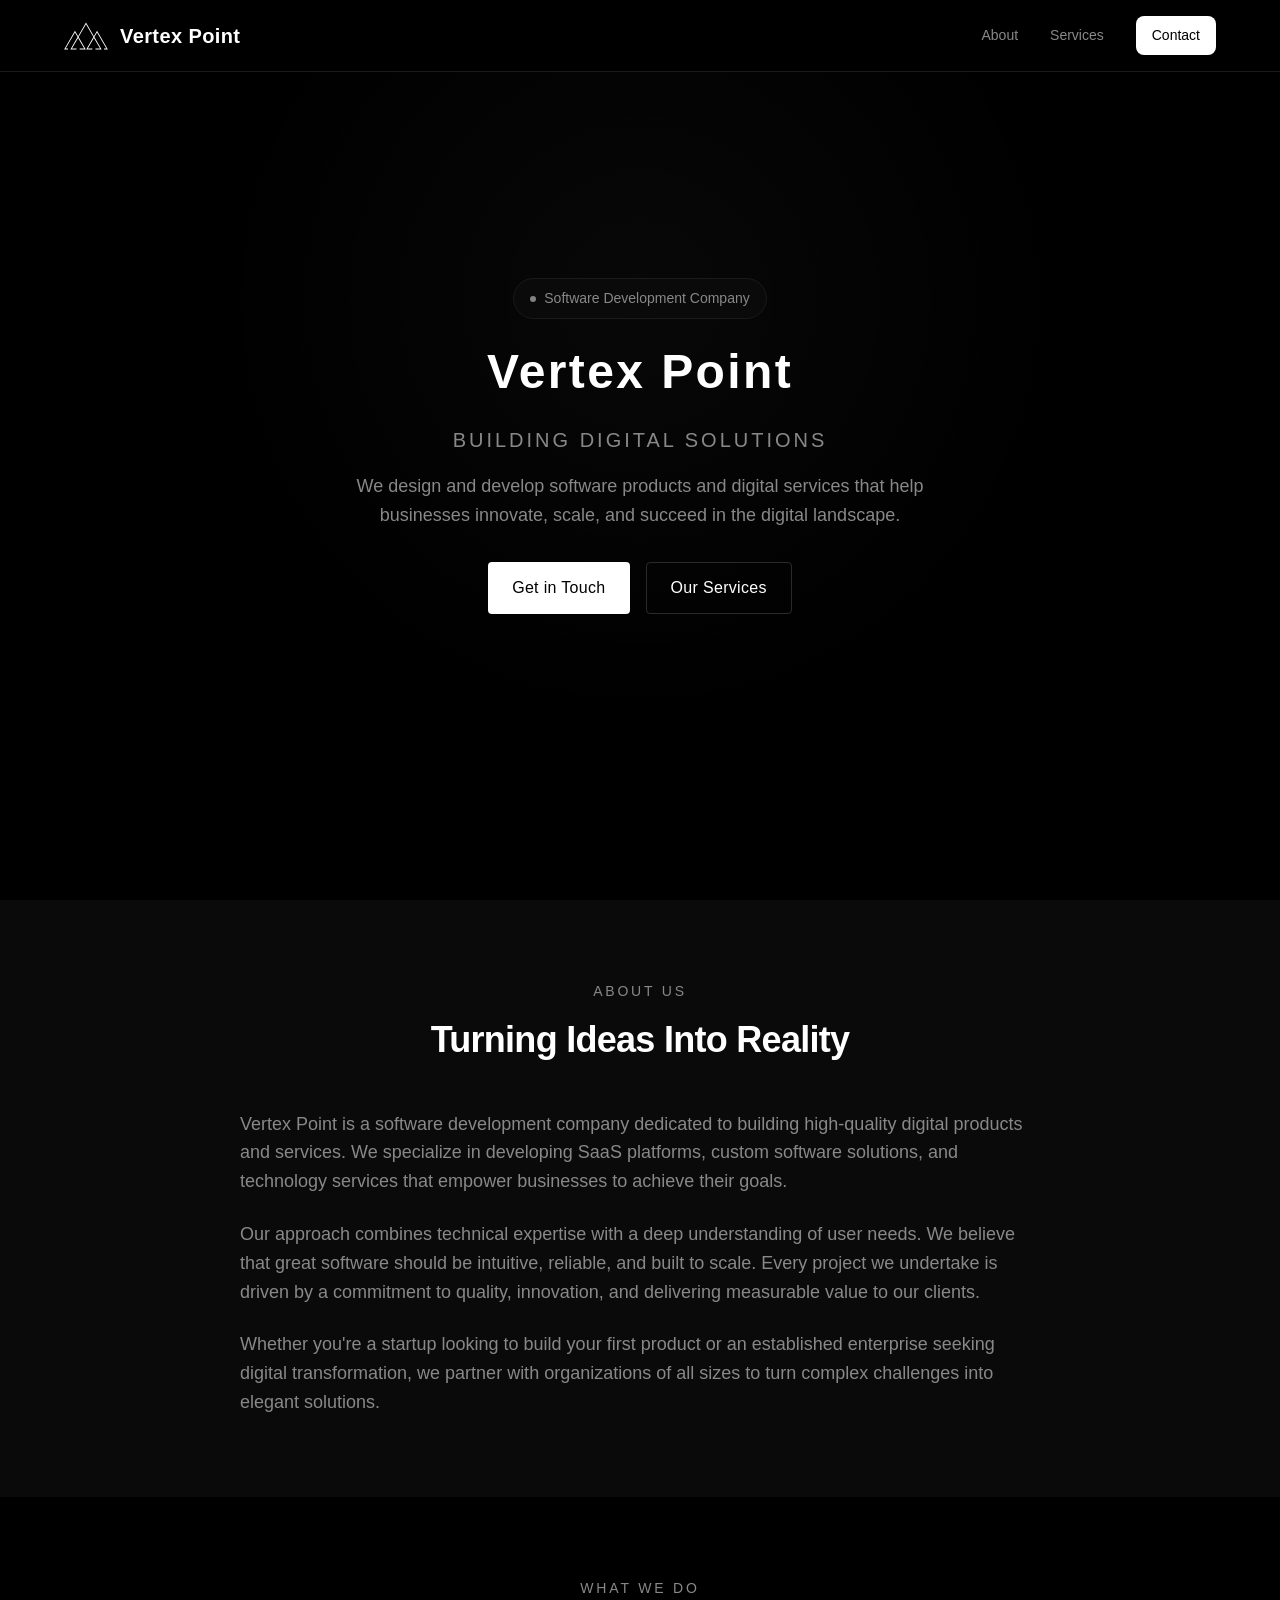
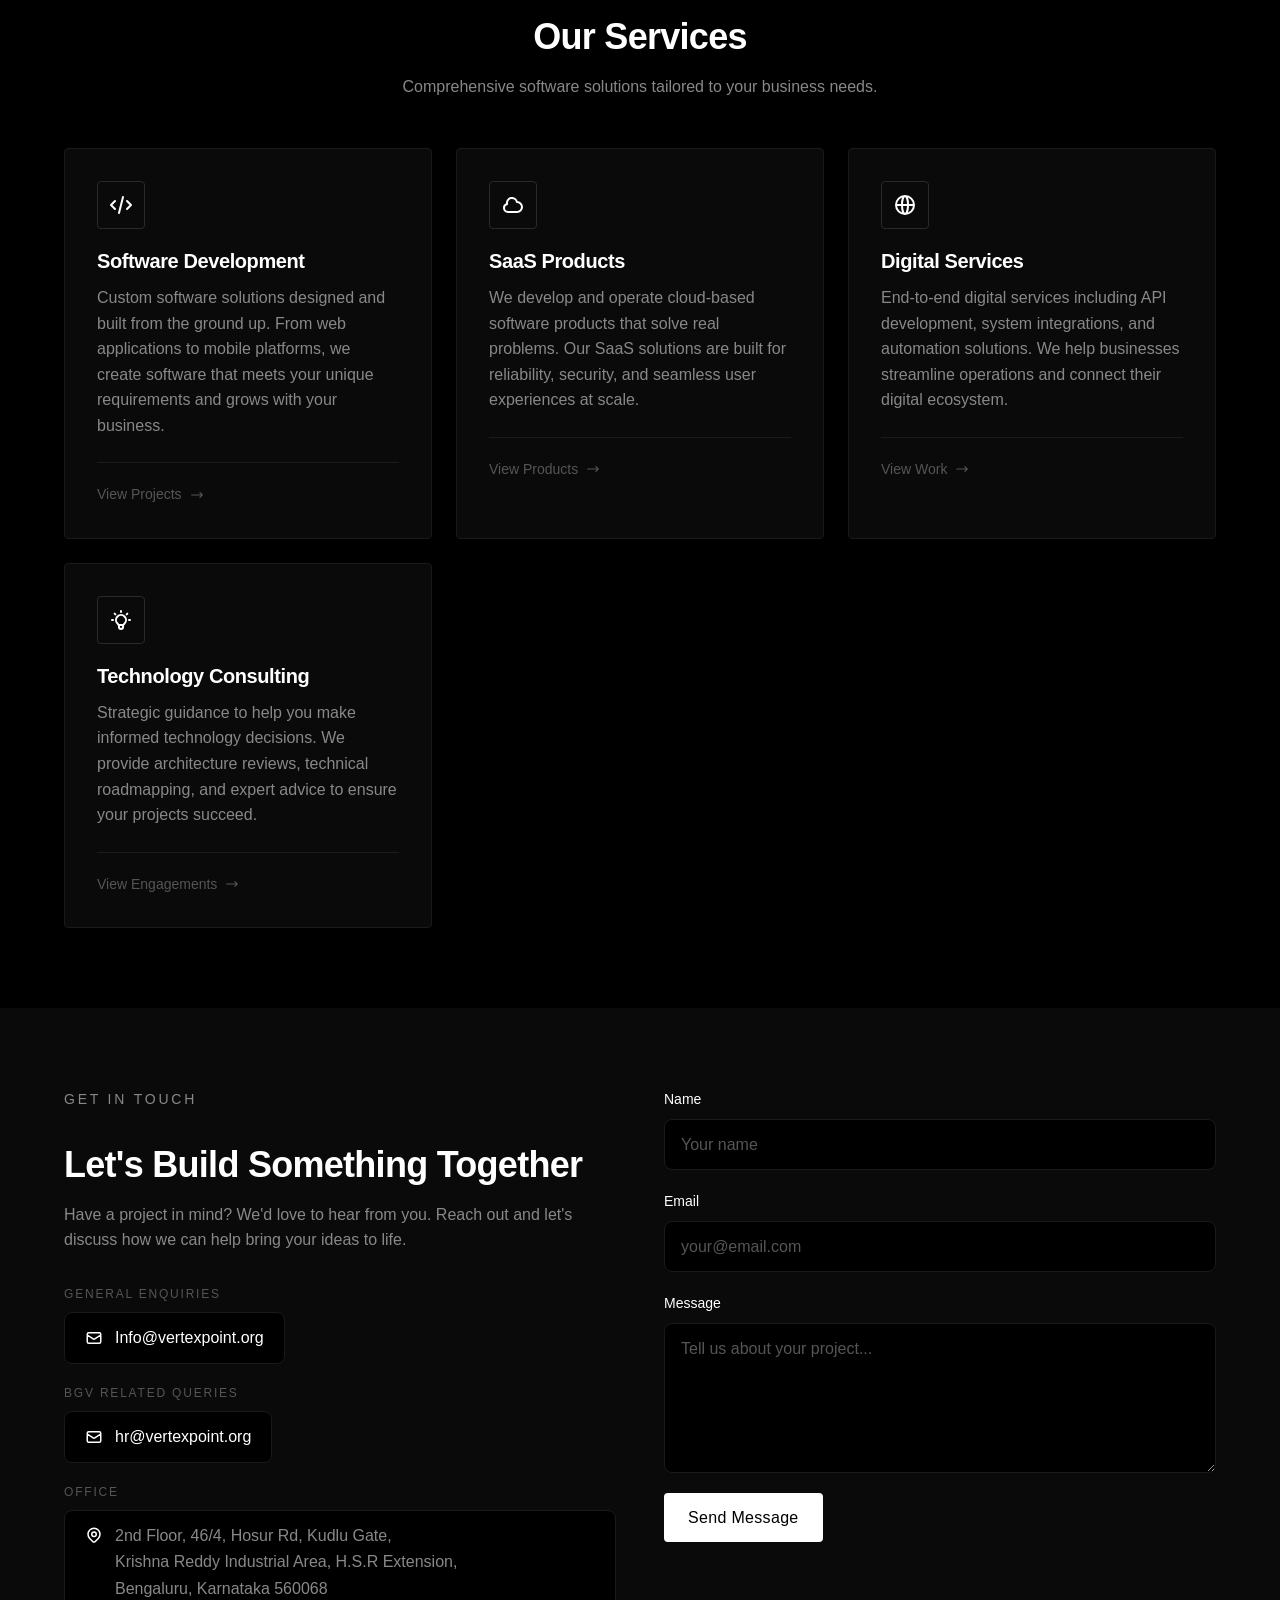
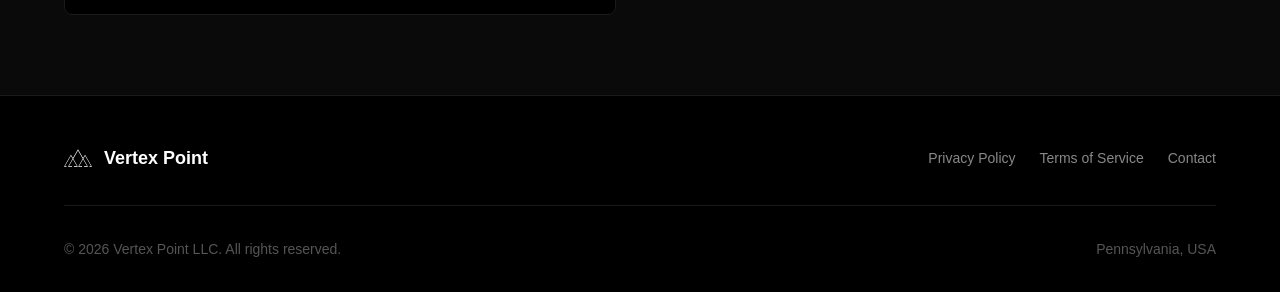
==== index.html @ d571f4e6 "first commit" ====
<html xmlns="http://www.w3.org/1999/xhtml" lang="en">

<head>
	<meta http-equiv="Content-Type" content="text/html; charset=utf-8" />
	<meta name="description" content="HTTrack is an easy-to-use website mirror utility. It allows you to download a World Wide website from the Internet to a local directory,building recursively all structures, getting html, images, and other files from the server to your computer. Links are rebuiltrelatively so that you can freely browse to the local site (works with any browser). You can mirror several sites together so that you can jump from one toanother. You can, also, update an existing mirror site, or resume an interrupted download. The robot is fully configurable, with an integrated help" />
	<meta name="keywords" content="httrack, HTTRACK, HTTrack, winhttrack, WINHTTRACK, WinHTTrack, offline browser, web mirror utility, aspirateur web, surf offline, web capture, www mirror utility, browse offline, local  site builder, website mirroring, aspirateur www, internet grabber, capture de site web, internet tool, hors connexion, unix, dos, windows 95, windows 98, solaris, ibm580, AIX 4.0, HTS, HTGet, web aspirator, web aspirateur, libre, GPL, GNU, free software" />
	<title>Local index - HTTrack Website Copier</title>
  <!-- Mirror and index made by HTTrack Website Copier/3.49-2 [XR&CO'2014] -->
	<style type="text/css">
	<!--

body {
	margin: 0;  padding: 0;  margin-bottom: 15px;  margin-top: 8px;
	background: #77b;
}
body, td {
	font: 14px "Trebuchet MS", Verdana, Arial, Helvetica, sans-serif;
	}

#subTitle {
	background: #000;  color: #fff;  padding: 4px;  font-weight: bold; 
	}

#siteNavigation a, #siteNavigation .current {
	font-weight: bold;  color: #448;
	}
#siteNavigation a:link    { text-decoration: none; }
#siteNavigation a:visited { text-decoration: none; }

#siteNavigation .current { background-color: #ccd; }

#siteNavigation a:hover   { text-decoration: none;  background-color: #fff;  color: #000; }
#siteNavigation a:active  { text-decoration: none;  background-color: #ccc; }


a:link    { text-decoration: underline;  color: #00f; }
a:visited { text-decoration: underline;  color: #000; }
a:hover   { text-decoration: underline;  color: #c00; }
a:active  { text-decoration: underline; }

#pageContent {
	clear: both;
	border-bottom: 6px solid #000;
	padding: 10px;  padding-top: 20px;
	line-height: 1.65em;
	background-image: url(backblue.gif);
	background-repeat: no-repeat;
	background-position: top right;
	}

#pageContent, #siteNavigation {
	background-color: #ccd;
	}


.imgLeft  { float: left;   margin-right: 10px;  margin-bottom: 10px; }
.imgRight { float: right;  margin-left: 10px;   margin-bottom: 10px; }

hr { height: 1px;  color: #000;  background-color: #000;  margin-bottom: 15px; }

h1 { margin: 0;  font-weight: bold;  font-size: 2em; }
h2 { margin: 0;  font-weight: bold;  font-size: 1.6em; }
h3 { margin: 0;  font-weight: bold;  font-size: 1.3em; }
h4 { margin: 0;  font-weight: bold;  font-size: 1.18em; }

.blak { background-color: #000; }
.hide { display: none; }
.tableWidth { min-width: 400px; }

.tblRegular       { border-collapse: collapse; }
.tblRegular td    { padding: 6px;  background-image: url(fade.gif);  border: 2px solid #99c; }
.tblHeaderColor, .tblHeaderColor td { background: #99c; }
.tblNoBorder td   { border: 0; }


// -->
</style>

</head>

<table width="76%" border="0" align="center" cellspacing="0" cellpadding="3" class="tableWidth">
	<tr>
	<td id="subTitle">HTTrack Website Copier - Open Source offline browser</td>
	</tr>
</table>
<table width="76%" border="0" align="center" cellspacing="0" cellpadding="0" class="tableWidth">
<tr class="blak">
<td>
	<table width="100%" border="0" align="center" cellspacing="1" cellpadding="0">
	<tr>
	<td colspan="6"> 
		<table width="100%" border="0" align="center" cellspacing="0" cellpadding="10">
		<tr> 
		<td id="pageContent"> 
<!-- ==================== End prologue ==================== -->

	<meta name="generator" content="HTTrack Website Copier/3.x">
	<TITLE>Local index - HTTrack</TITLE>
</HEAD>
<BODY>
<H1 ALIGN=Center>Index of locally available sites:</H1>
	<TABLE BORDER="0" WIDTH="100%" CELLSPACING="1" CELLPADDING="0">
		<TR>
			<TD BACKGROUND="fade.gif">
				&middot;
					<A HREF="vpoint.dev/index.html">
						Vertex Point | Software Development & Digital Services
					</A>		
			</TD>
		</TR>
	</TABLE>
	<BR>
	<BR>
	<BR>
  	<H6 ALIGN="RIGHT">
	<I>Mirror and index made by HTTrack Website Copier [XR&amp;CO'2008]</I>
	</H6>
	<!-- Mirror and index made by HTTrack Website Copier/3.49-2 [XR&CO'2014] -->
	<!-- Thanks for using HTTrack Website Copier! -->
	<meta HTTP-EQUIV="Refresh" CONTENT="0; URL=vpoint.dev/index.html">


<!-- ==================== Start epilogue ==================== -->
		</td>
		</tr>
		</table>
	</td>
	</tr>
	</table>
</td>
</tr>
</table>

<table width="76%" border="0" align="center" valign="bottom" cellspacing="0" cellpadding="0">
	<tr>
	<td id="footer"><small>&copy; 2008 Xavier Roche & other contributors - Web Design: Leto Kauler.</small></td>
	</tr>
</table>

</body>

</html>
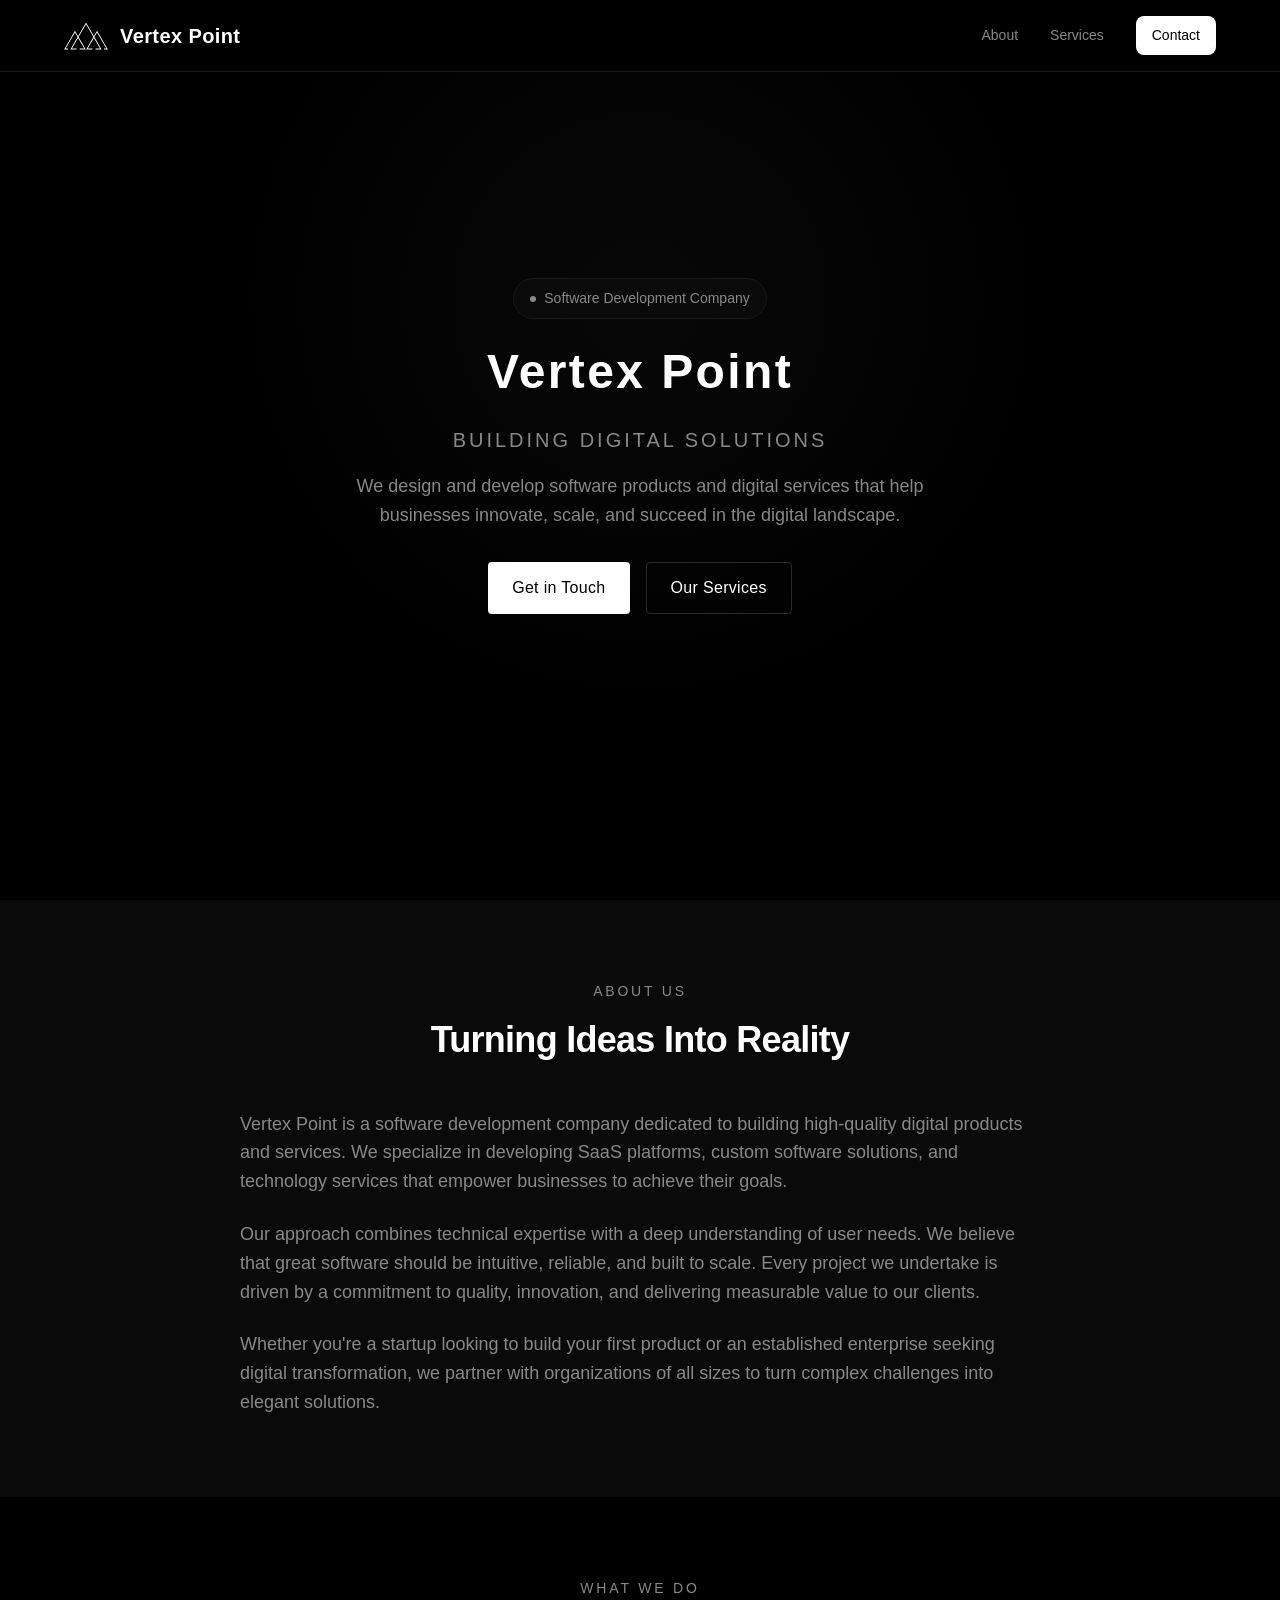
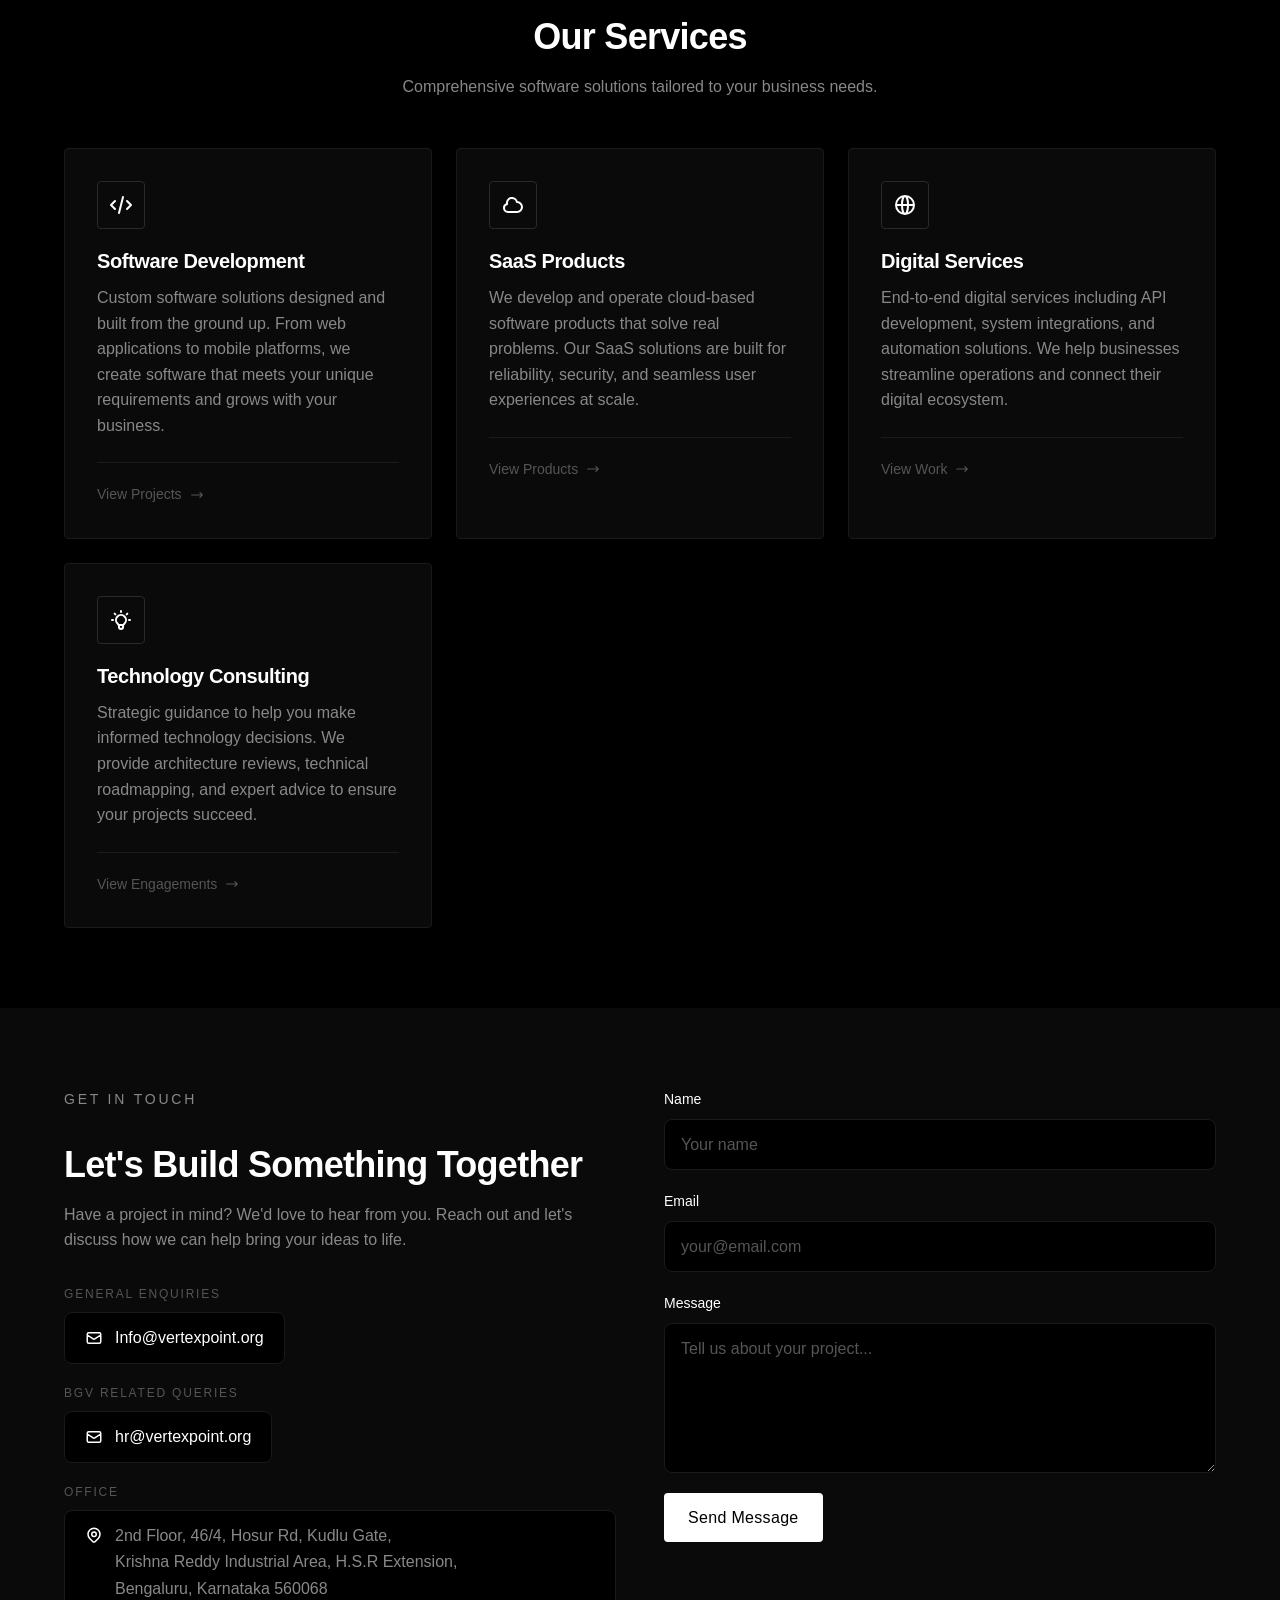
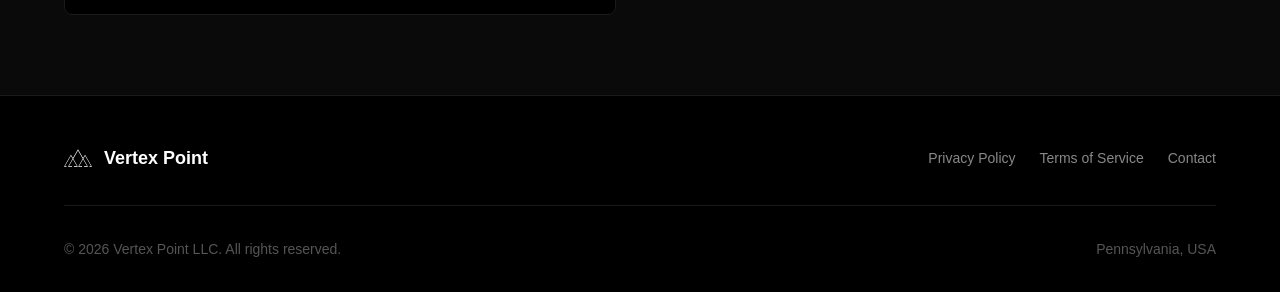
==== commit d4e995e3: "root to main" ====
--- a/index.html
+++ b/index.html
@@ -1,144 +1,304 @@
-<html xmlns="http://www.w3.org/1999/xhtml" lang="en">
-
+<!DOCTYPE html>
+<html lang="en">
 <head>
-	<meta http-equiv="Content-Type" content="text/html; charset=utf-8" />
-	<meta name="description" content="HTTrack is an easy-to-use website mirror utility. It allows you to download a World Wide website from the Internet to a local directory,building recursively all structures, getting html, images, and other files from the server to your computer. Links are rebuiltrelatively so that you can freely browse to the local site (works with any browser). You can mirror several sites together so that you can jump from one toanother. You can, also, update an existing mirror site, or resume an interrupted download. The robot is fully configurable, with an integrated help" />
-	<meta name="keywords" content="httrack, HTTRACK, HTTrack, winhttrack, WINHTTRACK, WinHTTrack, offline browser, web mirror utility, aspirateur web, surf offline, web capture, www mirror utility, browse offline, local  site builder, website mirroring, aspirateur www, internet grabber, capture de site web, internet tool, hors connexion, unix, dos, windows 95, windows 98, solaris, ibm580, AIX 4.0, HTS, HTGet, web aspirator, web aspirateur, libre, GPL, GNU, free software" />
-	<title>Local index - HTTrack Website Copier</title>
-  <!-- Mirror and index made by HTTrack Website Copier/3.49-2 [XR&CO'2014] -->
-	<style type="text/css">
-	<!--
-
-body {
-	margin: 0;  padding: 0;  margin-bottom: 15px;  margin-top: 8px;
-	background: #77b;
-}
-body, td {
-	font: 14px "Trebuchet MS", Verdana, Arial, Helvetica, sans-serif;
-	}
-
-#subTitle {
-	background: #000;  color: #fff;  padding: 4px;  font-weight: bold; 
-	}
-
-#siteNavigation a, #siteNavigation .current {
-	font-weight: bold;  color: #448;
-	}
-#siteNavigation a:link    { text-decoration: none; }
-#siteNavigation a:visited { text-decoration: none; }
-
-#siteNavigation .current { background-color: #ccd; }
-
-#siteNavigation a:hover   { text-decoration: none;  background-color: #fff;  color: #000; }
-#siteNavigation a:active  { text-decoration: none;  background-color: #ccc; }
-
-
-a:link    { text-decoration: underline;  color: #00f; }
-a:visited { text-decoration: underline;  color: #000; }
-a:hover   { text-decoration: underline;  color: #c00; }
-a:active  { text-decoration: underline; }
-
-#pageContent {
-	clear: both;
-	border-bottom: 6px solid #000;
-	padding: 10px;  padding-top: 20px;
-	line-height: 1.65em;
-	background-image: url(backblue.gif);
-	background-repeat: no-repeat;
-	background-position: top right;
-	}
-
-#pageContent, #siteNavigation {
-	background-color: #ccd;
-	}
-
-
-.imgLeft  { float: left;   margin-right: 10px;  margin-bottom: 10px; }
-.imgRight { float: right;  margin-left: 10px;   margin-bottom: 10px; }
-
-hr { height: 1px;  color: #000;  background-color: #000;  margin-bottom: 15px; }
-
-h1 { margin: 0;  font-weight: bold;  font-size: 2em; }
-h2 { margin: 0;  font-weight: bold;  font-size: 1.6em; }
-h3 { margin: 0;  font-weight: bold;  font-size: 1.3em; }
-h4 { margin: 0;  font-weight: bold;  font-size: 1.18em; }
-
-.blak { background-color: #000; }
-.hide { display: none; }
-.tableWidth { min-width: 400px; }
-
-.tblRegular       { border-collapse: collapse; }
-.tblRegular td    { padding: 6px;  background-image: url(fade.gif);  border: 2px solid #99c; }
-.tblHeaderColor, .tblHeaderColor td { background: #99c; }
-.tblNoBorder td   { border: 0; }
-
-
-// -->
-</style>
-
+  <meta charset="UTF-8">
+  <meta name="viewport" content="width=device-width, initial-scale=1.0">
+  <meta http-equiv="X-UA-Compatible" content="IE=edge">
+
+  <!-- Primary Meta Tags -->
+  <title>Vertex Point | Software Development & Digital Services</title>
+  <meta name="title" content="Vertex Point | Software Development & Digital Services">
+  <meta name="description" content="Vertex Point LLC is a Pennsylvania-based software development company specializing in SaaS products, digital services, and technology solutions.">
+  <meta name="keywords" content="software development, SaaS, digital services, technology consulting, Pennsylvania, software company">
+  <meta name="author" content="Vertex Point LLC">
+  <meta name="robots" content="index, follow">
+
+  <!-- Canonical URL -->
+  <link rel="canonical" href="index.html">
+
+  <!-- Open Graph / Facebook -->
+  <meta property="og:type" content="website">
+  <meta property="og:url" content="index.html">
+  <meta property="og:title" content="Vertex Point | Software Development & Digital Services">
+  <meta property="og:description" content="Vertex Point LLC is a Pennsylvania-based software development company specializing in SaaS products, digital services, and technology solutions.">
+  <meta property="og:image" content="og-image.html">
+  <meta property="og:site_name" content="Vertex Point">
+  <meta property="og:locale" content="en_US">
+
+  <!-- Twitter -->
+  <meta name="twitter:card" content="summary_large_image">
+  <meta name="twitter:url" content="index.html">
+  <meta name="twitter:title" content="Vertex Point | Software Development & Digital Services">
+  <meta name="twitter:description" content="Vertex Point LLC is a Pennsylvania-based software development company specializing in SaaS products, digital services, and technology solutions.">
+  <meta name="twitter:image" content="og-image.html">
+
+  <!-- Favicon -->
+  <link rel="icon" type="image/svg+xml" href="favicon.svg">
+  <link rel="apple-touch-icon" href="favicon.svg">
+
+  <!-- Stylesheet -->
+  <link rel="stylesheet" href="css/style.css">
+
+  <!-- Structured Data -->
+  <script type="application/ld+json">
+  {
+    "@context": "https://schema.org",
+    "@type": "Organization",
+    "name": "Vertex Point LLC",
+    "alternateName": "Vertex Point",
+    "url": "https://vpoint.dev",
+    "logo": "https://vpoint.dev/favicon.svg",
+    "description": "Software development company specializing in SaaS products, digital services, and technology solutions.",
+    "address": {
+      "@type": "PostalAddress",
+      "streetAddress": "2nd floor 46/4, Hosur Rd, Kudlu Gate, Krishna Reddy Industrial Area, H.S.R Extension",
+      "addressLocality": "Bengaluru",
+      "addressRegion": "Karnataka",
+      "postalCode": "560068",
+      "addressCountry": "IN"
+    },
+    "contactPoint": [
+      {
+        "@type": "ContactPoint",
+        "email": "Info@vertexpoint.org",
+        "contactType": "customer service"
+      },
+      {
+        "@type": "ContactPoint",
+        "email": "hr@vertexpoint.org",
+        "contactType": "human resources"
+      }
+    ],
+    "sameAs": []
+  }
+  </script>
 </head>
-
-<table width="76%" border="0" align="center" cellspacing="0" cellpadding="3" class="tableWidth">
-	<tr>
-	<td id="subTitle">HTTrack Website Copier - Open Source offline browser</td>
-	</tr>
-</table>
-<table width="76%" border="0" align="center" cellspacing="0" cellpadding="0" class="tableWidth">
-<tr class="blak">
-<td>
-	<table width="100%" border="0" align="center" cellspacing="1" cellpadding="0">
-	<tr>
-	<td colspan="6"> 
-		<table width="100%" border="0" align="center" cellspacing="0" cellpadding="10">
-		<tr> 
-		<td id="pageContent"> 
-<!-- ==================== End prologue ==================== -->
-
-	<meta name="generator" content="HTTrack Website Copier/3.x">
-	<TITLE>Local index - HTTrack</TITLE>
-</HEAD>
-<BODY>
-<H1 ALIGN=Center>Index of locally available sites:</H1>
-	<TABLE BORDER="0" WIDTH="100%" CELLSPACING="1" CELLPADDING="0">
-		<TR>
-			<TD BACKGROUND="fade.gif">
-				&middot;
-					<A HREF="vpoint.dev/index.html">
-						Vertex Point | Software Development & Digital Services
-					</A>		
-			</TD>
-		</TR>
-	</TABLE>
-	<BR>
-	<BR>
-	<BR>
-  	<H6 ALIGN="RIGHT">
-	<I>Mirror and index made by HTTrack Website Copier [XR&amp;CO'2008]</I>
-	</H6>
-	<!-- Mirror and index made by HTTrack Website Copier/3.49-2 [XR&CO'2014] -->
-	<!-- Thanks for using HTTrack Website Copier! -->
-	<meta HTTP-EQUIV="Refresh" CONTENT="0; URL=vpoint.dev/index.html">
-
-
-<!-- ==================== Start epilogue ==================== -->
-		</td>
-		</tr>
-		</table>
-	</td>
-	</tr>
-	</table>
-</td>
-</tr>
-</table>
-
-<table width="76%" border="0" align="center" valign="bottom" cellspacing="0" cellpadding="0">
-	<tr>
-	<td id="footer"><small>&copy; 2008 Xavier Roche & other contributors - Web Design: Leto Kauler.</small></td>
-	</tr>
-</table>
-
+<body>
+  <!-- Header -->
+  <header class="header">
+    <div class="container">
+      <a href="index.html" class="logo" aria-label="Vertex Point Home">
+        <svg viewBox="-125 -80 250 160" fill="none" xmlns="http://www.w3.org/2000/svg" aria-hidden="true">
+          <polygon fill="currentColor" points="102.69756,77.17041 124.99998,77.17041 63.1392,-29.97693 45.19286,1.10681 -0.0002,-77.17041 -45.19334,1.10681 -63.13921,-29.97693 -124.99998,77.17041 -102.69753,77.17041 -102.69753,72.12573 -116.26201,72.12573 -63.13921,-19.88586 -48.10616,6.15137 -89.10826,77.17041 -54.07253,77.17041 -54.07253,72.12573 -80.37025,72.12573 -45.19334,11.19702 -10.01595,72.12573 -36.31413,72.12573 -36.31413,77.17041 -1.2784,77.17041 -42.2805,6.15137 -0.0002,-67.0802 42.28105,6.15234 1.27745,77.17041 36.31419,77.17041 36.31419,72.12573 10.01598,72.12573 45.19286,11.19702 80.3698,72.12573 54.07256,72.12573 54.07256,77.17041 89.10924,77.17041 48.1057,6.15137 63.1392,-19.88586 116.26152,72.12573 102.69756,72.12573"/>
+        </svg>
+        <span>Vertex Point</span>
+      </a>
+
+      <button class="menu-toggle" aria-label="Toggle menu" aria-expanded="false">
+        <span></span>
+        <span></span>
+        <span></span>
+      </button>
+
+      <nav class="nav" role="navigation">
+        <a href="#about" class="nav-link">About</a>
+        <a href="#services" class="nav-link">Services</a>
+        <a href="#contact" class="nav-cta">Contact</a>
+      </nav>
+    </div>
+  </header>
+
+  <main>
+    <!-- Hero Section -->
+    <section class="hero" id="home">
+      <div class="container">
+        <div class="hero-content">
+          <div class="hero-badge">
+            <span class="dot"></span>
+            <span>Software Development Company</span>
+          </div>
+          <h1>Vertex Point</h1>
+          <p class="hero-tagline">Building Digital Solutions</p>
+          <p class="hero-description">
+            We design and develop software products and digital services that help businesses innovate, scale, and succeed in the digital landscape.
+          </p>
+          <div class="hero-cta">
+            <a href="#contact" class="btn btn-primary">Get in Touch</a>
+            <a href="#services" class="btn btn-secondary">Our Services</a>
+          </div>
+        </div>
+      </div>
+    </section>
+
+    <!-- About Section -->
+    <section class="about" id="about">
+      <div class="container">
+        <div class="section-header">
+          <p class="section-label">About Us</p>
+          <h2>Turning Ideas Into Reality</h2>
+        </div>
+        <div class="about-content">
+          <p>
+            Vertex Point is a software development company dedicated to building high-quality digital products and services. We specialize in developing SaaS platforms, custom software solutions, and technology services that empower businesses to achieve their goals.
+          </p>
+          <p>
+            Our approach combines technical expertise with a deep understanding of user needs. We believe that great software should be intuitive, reliable, and built to scale. Every project we undertake is driven by a commitment to quality, innovation, and delivering measurable value to our clients.
+          </p>
+          <p>
+            Whether you're a startup looking to build your first product or an established enterprise seeking digital transformation, we partner with organizations of all sizes to turn complex challenges into elegant solutions.
+          </p>
+        </div>
+      </div>
+    </section>
+
+    <!-- Services Section -->
+    <section class="services" id="services">
+      <div class="container">
+        <div class="section-header">
+          <p class="section-label">What We Do</p>
+          <h2>Our Services</h2>
+          <p>Comprehensive software solutions tailored to your business needs.</p>
+        </div>
+        <div class="services-grid">
+          <!-- Software Development -->
+          <a href="services/software-development.html" class="service-card">
+            <div class="service-icon">
+              <svg xmlns="http://www.w3.org/2000/svg" fill="none" viewBox="0 0 24 24" stroke="currentColor" stroke-width="2">
+                <path stroke-linecap="round" stroke-linejoin="round" d="M10 20l4-16m4 4l4 4-4 4M6 16l-4-4 4-4"/>
+              </svg>
+            </div>
+            <h3>Software Development</h3>
+            <p>Custom software solutions designed and built from the ground up. From web applications to mobile platforms, we create software that meets your unique requirements and grows with your business.</p>
+            <div class="service-card-footer">
+              <span>View Projects</span>
+              <svg xmlns="http://www.w3.org/2000/svg" fill="none" viewBox="0 0 24 24" stroke="currentColor" stroke-width="2" width="14" height="14"><path stroke-linecap="round" stroke-linejoin="round" d="M17 8l4 4m0 0l-4 4m4-4H3"/></svg>
+            </div>
+          </a>
+
+          <!-- SaaS Products -->
+          <a href="services/saas.html" class="service-card">
+            <div class="service-icon">
+              <svg xmlns="http://www.w3.org/2000/svg" fill="none" viewBox="0 0 24 24" stroke="currentColor" stroke-width="2">
+                <path stroke-linecap="round" stroke-linejoin="round" d="M3 15a4 4 0 004 4h9a5 5 0 10-.1-9.999 5.002 5.002 0 10-9.78 2.096A4.001 4.001 0 003 15z"/>
+              </svg>
+            </div>
+            <h3>SaaS Products</h3>
+            <p>We develop and operate cloud-based software products that solve real problems. Our SaaS solutions are built for reliability, security, and seamless user experiences at scale.</p>
+            <div class="service-card-footer">
+              <span>View Products</span>
+              <svg xmlns="http://www.w3.org/2000/svg" fill="none" viewBox="0 0 24 24" stroke="currentColor" stroke-width="2" width="14" height="14"><path stroke-linecap="round" stroke-linejoin="round" d="M17 8l4 4m0 0l-4 4m4-4H3"/></svg>
+            </div>
+          </a>
+
+          <!-- Digital Services -->
+          <a href="services/digital-services.html" class="service-card">
+            <div class="service-icon">
+              <svg xmlns="http://www.w3.org/2000/svg" fill="none" viewBox="0 0 24 24" stroke="currentColor" stroke-width="2">
+                <path stroke-linecap="round" stroke-linejoin="round" d="M21 12a9 9 0 01-9 9m9-9a9 9 0 00-9-9m9 9H3m9 9a9 9 0 01-9-9m9 9c1.657 0 3-4.03 3-9s-1.343-9-3-9m0 18c-1.657 0-3-4.03-3-9s1.343-9 3-9m-9 9a9 9 0 019-9"/>
+              </svg>
+            </div>
+            <h3>Digital Services</h3>
+            <p>End-to-end digital services including API development, system integrations, and automation solutions. We help businesses streamline operations and connect their digital ecosystem.</p>
+            <div class="service-card-footer">
+              <span>View Work</span>
+              <svg xmlns="http://www.w3.org/2000/svg" fill="none" viewBox="0 0 24 24" stroke="currentColor" stroke-width="2" width="14" height="14"><path stroke-linecap="round" stroke-linejoin="round" d="M17 8l4 4m0 0l-4 4m4-4H3"/></svg>
+            </div>
+          </a>
+
+          <!-- Technology Consulting -->
+          <a href="services/technology-consulting.html" class="service-card">
+            <div class="service-icon">
+              <svg xmlns="http://www.w3.org/2000/svg" fill="none" viewBox="0 0 24 24" stroke="currentColor" stroke-width="2">
+                <path stroke-linecap="round" stroke-linejoin="round" d="M9.663 17h4.673M12 3v1m6.364 1.636l-.707.707M21 12h-1M4 12H3m3.343-5.657l-.707-.707m2.828 9.9a5 5 0 117.072 0l-.548.547A3.374 3.374 0 0014 18.469V19a2 2 0 11-4 0v-.531c0-.895-.356-1.754-.988-2.386l-.548-.547z"/>
+              </svg>
+            </div>
+            <h3>Technology Consulting</h3>
+            <p>Strategic guidance to help you make informed technology decisions. We provide architecture reviews, technical roadmapping, and expert advice to ensure your projects succeed.</p>
+            <div class="service-card-footer">
+              <span>View Engagements</span>
+              <svg xmlns="http://www.w3.org/2000/svg" fill="none" viewBox="0 0 24 24" stroke="currentColor" stroke-width="2" width="14" height="14"><path stroke-linecap="round" stroke-linejoin="round" d="M17 8l4 4m0 0l-4 4m4-4H3"/></svg>
+            </div>
+          </a>
+        </div>
+      </div>
+    </section>
+
+    <!-- Contact Section -->
+    <section class="contact" id="contact">
+      <div class="container">
+        <div class="contact-wrapper">
+          <div class="contact-info">
+            <p class="section-label">Get in Touch</p>
+            <h2>Let's Build Something Together</h2>
+            <p>Have a project in mind? We'd love to hear from you. Reach out and let's discuss how we can help bring your ideas to life.</p>
+            <div class="contact-details">
+              <div class="contact-item">
+                <span class="contact-item-label">General Enquiries</span>
+                <a href="mailto:Info@vertexpoint.org" class="contact-email">
+                  <svg xmlns="http://www.w3.org/2000/svg" fill="none" viewBox="0 0 24 24" stroke="currentColor" stroke-width="2">
+                    <path stroke-linecap="round" stroke-linejoin="round" d="M3 8l7.89 5.26a2 2 0 002.22 0L21 8M5 19h14a2 2 0 002-2V7a2 2 0 00-2-2H5a2 2 0 00-2 2v10a2 2 0 002 2z"/>
+                  </svg>
+                  Info@vertexpoint.org
+                </a>
+              </div>
+              <div class="contact-item">
+                <span class="contact-item-label">BGV Related Queries</span>
+                <a href="mailto:hr@vertexpoint.org" class="contact-email">
+                  <svg xmlns="http://www.w3.org/2000/svg" fill="none" viewBox="0 0 24 24" stroke="currentColor" stroke-width="2">
+                    <path stroke-linecap="round" stroke-linejoin="round" d="M3 8l7.89 5.26a2 2 0 002.22 0L21 8M5 19h14a2 2 0 002-2V7a2 2 0 00-2-2H5a2 2 0 00-2 2v10a2 2 0 002 2z"/>
+                  </svg>
+                  hr@vertexpoint.org
+                </a>
+              </div>
+              <div class="contact-item">
+                <span class="contact-item-label">Office</span>
+                <address class="contact-address">
+                  <svg xmlns="http://www.w3.org/2000/svg" fill="none" viewBox="0 0 24 24" stroke="currentColor" stroke-width="2">
+                    <path stroke-linecap="round" stroke-linejoin="round" d="M17.657 16.657L13.414 20.9a1.998 1.998 0 01-2.827 0l-4.244-4.243a8 8 0 1111.314 0z"/>
+                    <path stroke-linecap="round" stroke-linejoin="round" d="M15 11a3 3 0 11-6 0 3 3 0 016 0z"/>
+                  </svg>
+                  <span>2nd Floor, 46/4, Hosur Rd, Kudlu Gate,<br>Krishna Reddy Industrial Area, H.S.R Extension,<br>Bengaluru, Karnataka 560068</span>
+                </address>
+              </div>
+            </div>
+          </div>
+
+          <form class="contact-form" id="contact-form" action="https://formspree.io/f/YOUR_FORM_ID" method="POST">
+            <div class="form-group">
+              <label for="name">Name</label>
+              <input type="text" id="name" name="name" placeholder="Your name" required>
+            </div>
+            <div class="form-group">
+              <label for="email">Email</label>
+              <input type="email" id="email" name="email" placeholder="your@email.com" required>
+            </div>
+            <div class="form-group">
+              <label for="message">Message</label>
+              <textarea id="message" name="message" placeholder="Tell us about your project..." required></textarea>
+            </div>
+            <button type="submit" class="btn btn-primary form-submit">Send Message</button>
+            <div class="form-status" id="form-status"></div>
+          </form>
+        </div>
+      </div>
+    </section>
+  </main>
+
+  <!-- Footer -->
+  <footer class="footer">
+    <div class="container">
+      <div class="footer-content">
+        <a href="index.html" class="footer-logo">
+          <svg viewBox="-125 -80 250 160" fill="none" xmlns="http://www.w3.org/2000/svg" aria-hidden="true">
+            <polygon fill="currentColor" points="102.69756,77.17041 124.99998,77.17041 63.1392,-29.97693 45.19286,1.10681 -0.0002,-77.17041 -45.19334,1.10681 -63.13921,-29.97693 -124.99998,77.17041 -102.69753,77.17041 -102.69753,72.12573 -116.26201,72.12573 -63.13921,-19.88586 -48.10616,6.15137 -89.10826,77.17041 -54.07253,77.17041 -54.07253,72.12573 -80.37025,72.12573 -45.19334,11.19702 -10.01595,72.12573 -36.31413,72.12573 -36.31413,77.17041 -1.2784,77.17041 -42.2805,6.15137 -0.0002,-67.0802 42.28105,6.15234 1.27745,77.17041 36.31419,77.17041 36.31419,72.12573 10.01598,72.12573 45.19286,11.19702 80.3698,72.12573 54.07256,72.12573 54.07256,77.17041 89.10924,77.17041 48.1057,6.15137 63.1392,-19.88586 116.26152,72.12573 102.69756,72.12573"/>
+          </svg>
+          <span>Vertex Point</span>
+        </a>
+        <div class="footer-links">
+          <a href="privacy.html">Privacy Policy</a>
+          <a href="terms.html">Terms of Service</a>
+          <a href="mailto:Info@vertexpoint.org">Contact</a>
+        </div>
+      </div>
+      <div class="footer-bottom">
+        <p class="footer-copyright">&copy; 2026 Vertex Point LLC. All rights reserved.</p>
+        <p class="footer-location">Pennsylvania, USA</p>
+      </div>
+    </div>
+  </footer>
+
+  <script src="js/main.js"></script>
 </body>
 
+<!-- Mirrored from vpoint.dev/ by HTTrack Website Copier/3.x [XR&CO'2014], Tue, 21 Jul 2026 14:28:01 GMT -->
 </html>
-
-
--- a/css/style.css
+++ b/css/style.css
@@ -0,0 +1,1133 @@
+/* ==========================================================================
+   Vertex Point - Design System
+   ========================================================================== */
+
+/* CSS Variables */
+:root {
+  /* Colors - Sophisticated Black Theme */
+  --color-bg: #000000;
+  --color-surface: #0a0a0a;
+  --color-surface-elevated: #111111;
+  --color-border: #1a1a1a;
+  --color-border-light: #2a2a2a;
+  --color-primary: #ffffff;
+  --color-primary-hover: #e5e5e5;
+  --color-primary-muted: rgba(255, 255, 255, 0.05);
+  --color-text: #ffffff;
+  --color-text-secondary: #888888;
+  --color-text-muted: #555555;
+  --color-success: #22c55e;
+  --color-error: #ef4444;
+  --color-accent: #d4d4d4;
+
+  /* Typography */
+  --font-sans: -apple-system, BlinkMacSystemFont, 'Segoe UI', Roboto, Oxygen, Ubuntu, Cantarell, sans-serif;
+  --font-mono: 'SF Mono', 'Fira Code', 'Fira Mono', Menlo, monospace;
+
+  /* Font Sizes */
+  --text-xs: 0.75rem;
+  --text-sm: 0.875rem;
+  --text-base: 1rem;
+  --text-lg: 1.125rem;
+  --text-xl: 1.25rem;
+  --text-2xl: 1.5rem;
+  --text-3xl: 1.875rem;
+  --text-4xl: 2.25rem;
+  --text-5xl: 3rem;
+  --text-6xl: 3.75rem;
+
+  /* Spacing */
+  --space-1: 0.25rem;
+  --space-2: 0.5rem;
+  --space-3: 0.75rem;
+  --space-4: 1rem;
+  --space-5: 1.25rem;
+  --space-6: 1.5rem;
+  --space-8: 2rem;
+  --space-10: 2.5rem;
+  --space-12: 3rem;
+  --space-16: 4rem;
+  --space-20: 5rem;
+  --space-24: 6rem;
+
+  /* Layout */
+  --max-width: 1200px;
+  --header-height: 72px;
+
+  /* Transitions */
+  --transition-fast: 150ms ease;
+  --transition-base: 200ms ease;
+  --transition-slow: 300ms ease;
+
+  /* Border Radius */
+  --radius-sm: 4px;
+  --radius-md: 8px;
+  --radius-lg: 12px;
+  --radius-xl: 16px;
+  --radius-full: 9999px;
+}
+
+/* ==========================================================================
+   Reset & Base
+   ========================================================================== */
+
+*, *::before, *::after {
+  box-sizing: border-box;
+  margin: 0;
+  padding: 0;
+}
+
+html {
+  scroll-behavior: smooth;
+  -webkit-font-smoothing: antialiased;
+  -moz-osx-font-smoothing: grayscale;
+}
+
+body {
+  font-family: var(--font-sans);
+  font-size: var(--text-base);
+  line-height: 1.6;
+  color: var(--color-text);
+  background-color: var(--color-bg);
+}
+
+img, picture, video, canvas, svg {
+  display: block;
+  max-width: 100%;
+}
+
+a {
+  color: inherit;
+  text-decoration: none;
+}
+
+button, input, textarea, select {
+  font: inherit;
+  color: inherit;
+}
+
+ul, ol {
+  list-style: none;
+}
+
+/* ==========================================================================
+   Typography
+   ========================================================================== */
+
+h1, h2, h3, h4, h5, h6 {
+  font-weight: 600;
+  line-height: 1.2;
+  letter-spacing: -0.02em;
+}
+
+h1 { font-size: var(--text-5xl); }
+h2 { font-size: var(--text-4xl); }
+h3 { font-size: var(--text-2xl); }
+h4 { font-size: var(--text-xl); }
+
+p {
+  color: var(--color-text-secondary);
+}
+
+.text-gradient {
+  background: linear-gradient(135deg, var(--color-text) 0%, var(--color-text-secondary) 100%);
+  -webkit-background-clip: text;
+  -webkit-text-fill-color: transparent;
+  background-clip: text;
+}
+
+/* ==========================================================================
+   Layout
+   ========================================================================== */
+
+.container {
+  width: 100%;
+  max-width: var(--max-width);
+  margin: 0 auto;
+  padding: 0 var(--space-6);
+}
+
+section {
+  padding: var(--space-20) 0;
+}
+
+/* ==========================================================================
+   Header & Navigation
+   ========================================================================== */
+
+.header {
+  position: fixed;
+  top: 0;
+  left: 0;
+  right: 0;
+  height: var(--header-height);
+  background: rgba(0, 0, 0, 0.85);
+  backdrop-filter: blur(20px);
+  -webkit-backdrop-filter: blur(20px);
+  border-bottom: 1px solid var(--color-border);
+  z-index: 1000;
+}
+
+.header .container {
+  display: flex;
+  align-items: center;
+  justify-content: space-between;
+  height: 100%;
+}
+
+.logo {
+  display: flex;
+  align-items: center;
+  gap: var(--space-3);
+  font-size: var(--text-xl);
+  font-weight: 600;
+  color: var(--color-text);
+  letter-spacing: 0.02em;
+}
+
+.logo svg {
+  width: 44px;
+  height: 28px;
+}
+
+.nav {
+  display: flex;
+  align-items: center;
+  gap: var(--space-8);
+}
+
+.nav-link {
+  font-size: var(--text-sm);
+  color: var(--color-text-secondary);
+  transition: color var(--transition-fast);
+}
+
+.nav-link:hover {
+  color: var(--color-text);
+}
+
+.nav-cta {
+  padding: var(--space-2) var(--space-4);
+  background: var(--color-primary);
+  border-radius: var(--radius-md);
+  font-size: var(--text-sm);
+  font-weight: 500;
+  color: #000000;
+  transition: all var(--transition-fast);
+}
+
+.nav-cta:hover {
+  background: var(--color-primary-hover);
+  transform: translateY(-1px);
+}
+
+/* Mobile Menu */
+.menu-toggle {
+  display: none;
+  flex-direction: column;
+  justify-content: center;
+  gap: 5px;
+  width: 24px;
+  height: 24px;
+  background: none;
+  border: none;
+  cursor: pointer;
+  padding: 0;
+}
+
+.menu-toggle span {
+  display: block;
+  width: 100%;
+  height: 2px;
+  background: var(--color-text);
+  transition: var(--transition-fast);
+}
+
+.menu-toggle.active span:nth-child(1) {
+  transform: rotate(45deg) translate(5px, 5px);
+}
+
+.menu-toggle.active span:nth-child(2) {
+  opacity: 0;
+}
+
+.menu-toggle.active span:nth-child(3) {
+  transform: rotate(-45deg) translate(5px, -5px);
+}
+
+@media (max-width: 768px) {
+  .menu-toggle {
+    display: flex;
+  }
+
+  .nav {
+    position: fixed;
+    top: var(--header-height);
+    left: 0;
+    right: 0;
+    flex-direction: column;
+    padding: var(--space-6);
+    background: var(--color-surface);
+    border-bottom: 1px solid var(--color-border);
+    gap: var(--space-4);
+    transform: translateY(-100%);
+    opacity: 0;
+    visibility: hidden;
+    transition: var(--transition-base);
+  }
+
+  .nav.active {
+    transform: translateY(0);
+    opacity: 1;
+    visibility: visible;
+  }
+
+  .nav-link, .nav-cta {
+    font-size: var(--text-base);
+  }
+
+  .nav-cta {
+    width: 100%;
+    text-align: center;
+    padding: var(--space-3) var(--space-4);
+  }
+}
+
+/* ==========================================================================
+   Hero Section
+   ========================================================================== */
+
+.hero {
+  min-height: 100vh;
+  display: flex;
+  align-items: center;
+  padding-top: var(--header-height);
+  position: relative;
+  overflow: hidden;
+}
+
+.hero::before {
+  content: '';
+  position: absolute;
+  top: -200px;
+  left: 50%;
+  transform: translateX(-50%);
+  width: 1000px;
+  height: 1000px;
+  background: radial-gradient(circle, rgba(255, 255, 255, 0.03) 0%, transparent 60%);
+  pointer-events: none;
+}
+
+.hero-content {
+  position: relative;
+  text-align: center;
+  max-width: 800px;
+  margin: 0 auto;
+}
+
+.hero-badge {
+  display: inline-flex;
+  align-items: center;
+  gap: var(--space-2);
+  padding: var(--space-2) var(--space-4);
+  background: var(--color-surface);
+  border: 1px solid var(--color-border);
+  border-radius: var(--radius-full);
+  font-size: var(--text-sm);
+  color: var(--color-text-secondary);
+  margin-bottom: var(--space-6);
+}
+
+.hero-badge .dot {
+  width: 6px;
+  height: 6px;
+  background: var(--color-text-secondary);
+  border-radius: 50%;
+  animation: pulse 2s ease-in-out infinite;
+}
+
+@keyframes pulse {
+  0%, 100% { opacity: 1; }
+  50% { opacity: 0.5; }
+}
+
+.hero h1 {
+  margin-bottom: var(--space-6);
+  letter-spacing: 0.05em;
+}
+
+.hero-tagline {
+  font-size: var(--text-xl);
+  color: var(--color-text-secondary);
+  font-weight: 400;
+  letter-spacing: 0.15em;
+  text-transform: uppercase;
+  margin-bottom: var(--space-4);
+}
+
+.hero-description {
+  font-size: var(--text-lg);
+  max-width: 600px;
+  margin: 0 auto var(--space-8);
+}
+
+.hero-cta {
+  display: flex;
+  gap: var(--space-4);
+  justify-content: center;
+  flex-wrap: wrap;
+}
+
+/* ==========================================================================
+   Buttons
+   ========================================================================== */
+
+.btn {
+  display: inline-flex;
+  align-items: center;
+  justify-content: center;
+  gap: var(--space-2);
+  padding: var(--space-3) var(--space-6);
+  border-radius: var(--radius-sm);
+  font-size: var(--text-base);
+  font-weight: 500;
+  cursor: pointer;
+  transition: all var(--transition-fast);
+  border: none;
+  letter-spacing: 0.02em;
+}
+
+.btn-primary {
+  background: var(--color-primary);
+  color: #000000;
+}
+
+.btn-primary:hover {
+  background: var(--color-primary-hover);
+  transform: translateY(-2px);
+  box-shadow: 0 10px 40px rgba(255, 255, 255, 0.1);
+}
+
+.btn-secondary {
+  background: transparent;
+  color: var(--color-text);
+  border: 1px solid var(--color-border-light);
+}
+
+.btn-secondary:hover {
+  background: rgba(255, 255, 255, 0.03);
+  border-color: var(--color-text-secondary);
+}
+
+/* ==========================================================================
+   About Section
+   ========================================================================== */
+
+.about {
+  background: var(--color-surface);
+}
+
+.section-header {
+  text-align: center;
+  max-width: 700px;
+  margin: 0 auto var(--space-12);
+}
+
+.section-label {
+  font-size: var(--text-sm);
+  font-weight: 400;
+  color: var(--color-text-secondary);
+  text-transform: uppercase;
+  letter-spacing: 0.2em;
+  margin-bottom: var(--space-4);
+}
+
+.section-header h2 {
+  margin-bottom: var(--space-4);
+}
+
+.about-content {
+  max-width: 800px;
+  margin: 0 auto;
+}
+
+.about-content p {
+  font-size: var(--text-lg);
+  margin-bottom: var(--space-6);
+}
+
+.about-content p:last-child {
+  margin-bottom: 0;
+}
+
+/* ==========================================================================
+   Services Section
+   ========================================================================== */
+
+.services-grid {
+  display: grid;
+  grid-template-columns: repeat(auto-fit, minmax(280px, 1fr));
+  gap: var(--space-6);
+}
+
+.service-card {
+  padding: var(--space-8);
+  background: var(--color-surface);
+  border: 1px solid var(--color-border);
+  border-radius: var(--radius-sm);
+  transition: var(--transition-base);
+}
+
+.service-card:hover {
+  border-color: var(--color-border-light);
+  transform: translateY(-4px);
+  background: var(--color-surface-elevated);
+}
+
+.service-icon {
+  width: 48px;
+  height: 48px;
+  display: flex;
+  align-items: center;
+  justify-content: center;
+  background: transparent;
+  border: 1px solid var(--color-border-light);
+  border-radius: var(--radius-sm);
+  margin-bottom: var(--space-5);
+}
+
+.service-icon svg {
+  width: 24px;
+  height: 24px;
+  color: var(--color-text);
+}
+
+.service-card h3 {
+  margin-bottom: var(--space-3);
+  font-size: var(--text-xl);
+}
+
+.service-card p {
+  font-size: var(--text-base);
+}
+
+/* ==========================================================================
+   Contact Section
+   ========================================================================== */
+
+.contact {
+  background: var(--color-surface);
+}
+
+.contact-wrapper {
+  display: grid;
+  grid-template-columns: 1fr 1fr;
+  gap: var(--space-12);
+  align-items: start;
+}
+
+@media (max-width: 768px) {
+  .contact-wrapper {
+    grid-template-columns: 1fr;
+  }
+}
+
+.contact-info h2 {
+  margin-bottom: var(--space-4);
+}
+
+.contact-info > p {
+  margin-bottom: var(--space-8);
+}
+
+.contact-details {
+  display: flex;
+  flex-direction: column;
+  gap: var(--space-5);
+  margin-top: var(--space-6);
+}
+
+.contact-item-label {
+  display: block;
+  font-size: var(--text-xs);
+  color: var(--color-text-muted);
+  text-transform: uppercase;
+  letter-spacing: 0.15em;
+  margin-bottom: var(--space-2);
+}
+
+.contact-email {
+  display: inline-flex;
+  align-items: center;
+  gap: var(--space-3);
+  padding: var(--space-3) var(--space-5);
+  background: var(--color-bg);
+  border: 1px solid var(--color-border);
+  border-radius: var(--radius-md);
+  font-size: var(--text-base);
+  color: var(--color-text);
+  transition: var(--transition-fast);
+}
+
+.contact-email:hover {
+  border-color: var(--color-text-secondary);
+  background: var(--color-surface);
+}
+
+.contact-email svg {
+  width: 18px;
+  height: 18px;
+  color: var(--color-text);
+  flex-shrink: 0;
+}
+
+.contact-address {
+  display: flex;
+  align-items: flex-start;
+  gap: var(--space-3);
+  padding: var(--space-3) var(--space-5);
+  background: var(--color-bg);
+  border: 1px solid var(--color-border);
+  border-radius: var(--radius-md);
+  font-size: var(--text-base);
+  color: var(--color-text-secondary);
+  font-style: normal;
+  line-height: 1.65;
+}
+
+.contact-address svg {
+  width: 18px;
+  height: 18px;
+  color: var(--color-text);
+  flex-shrink: 0;
+  margin-top: 3px;
+}
+
+/* Contact Form */
+.contact-form {
+  display: flex;
+  flex-direction: column;
+  gap: var(--space-5);
+}
+
+.form-group {
+  display: flex;
+  flex-direction: column;
+  gap: var(--space-2);
+}
+
+.form-group label {
+  font-size: var(--text-sm);
+  font-weight: 500;
+  color: var(--color-text);
+}
+
+.form-group input,
+.form-group textarea {
+  padding: var(--space-3) var(--space-4);
+  background: var(--color-bg);
+  border: 1px solid var(--color-border);
+  border-radius: var(--radius-md);
+  font-size: var(--text-base);
+  color: var(--color-text);
+  transition: var(--transition-fast);
+}
+
+.form-group input:focus,
+.form-group textarea:focus {
+  outline: none;
+  border-color: var(--color-text-secondary);
+  background: var(--color-surface);
+}
+
+.form-group input::placeholder,
+.form-group textarea::placeholder {
+  color: var(--color-text-muted);
+}
+
+.form-group textarea {
+  min-height: 150px;
+  resize: vertical;
+}
+
+.form-submit {
+  align-self: flex-start;
+}
+
+.form-status {
+  padding: var(--space-3) var(--space-4);
+  border-radius: var(--radius-md);
+  font-size: var(--text-sm);
+  display: none;
+}
+
+.form-status.success {
+  display: block;
+  background: rgba(34, 197, 94, 0.1);
+  color: var(--color-success);
+  border: 1px solid rgba(34, 197, 94, 0.2);
+}
+
+.form-status.error {
+  display: block;
+  background: rgba(239, 68, 68, 0.1);
+  color: var(--color-error);
+  border: 1px solid rgba(239, 68, 68, 0.2);
+}
+
+/* ==========================================================================
+   Footer
+   ========================================================================== */
+
+.footer {
+  padding: var(--space-12) 0 var(--space-8);
+  border-top: 1px solid var(--color-border);
+}
+
+.footer-content {
+  display: flex;
+  justify-content: space-between;
+  align-items: center;
+  flex-wrap: wrap;
+  gap: var(--space-6);
+}
+
+.footer-logo {
+  display: flex;
+  align-items: center;
+  gap: var(--space-3);
+  font-size: var(--text-lg);
+  font-weight: 600;
+}
+
+.footer-logo svg {
+  width: 28px;
+  height: 28px;
+}
+
+.footer-links {
+  display: flex;
+  gap: var(--space-6);
+}
+
+.footer-links a {
+  font-size: var(--text-sm);
+  color: var(--color-text-secondary);
+  transition: color var(--transition-fast);
+}
+
+.footer-links a:hover {
+  color: var(--color-text);
+}
+
+.footer-bottom {
+  display: flex;
+  justify-content: space-between;
+  align-items: center;
+  margin-top: var(--space-8);
+  padding-top: var(--space-8);
+  border-top: 1px solid var(--color-border);
+  flex-wrap: wrap;
+  gap: var(--space-4);
+}
+
+.footer-copyright {
+  font-size: var(--text-sm);
+  color: var(--color-text-muted);
+}
+
+.footer-location {
+  font-size: var(--text-sm);
+  color: var(--color-text-muted);
+}
+
+@media (max-width: 768px) {
+  .footer-content,
+  .footer-bottom {
+    flex-direction: column;
+    text-align: center;
+  }
+
+  .footer-links {
+    flex-wrap: wrap;
+    justify-content: center;
+  }
+}
+
+/* ==========================================================================
+   Legal Pages
+   ========================================================================== */
+
+.legal-page {
+  padding-top: calc(var(--header-height) + var(--space-12));
+  padding-bottom: var(--space-20);
+  min-height: 100vh;
+}
+
+.legal-content {
+  max-width: 800px;
+  margin: 0 auto;
+}
+
+.legal-content h1 {
+  margin-bottom: var(--space-4);
+}
+
+.legal-meta {
+  font-size: var(--text-sm);
+  color: var(--color-text-muted);
+  margin-bottom: var(--space-10);
+}
+
+.legal-content h2 {
+  font-size: var(--text-2xl);
+  margin-top: var(--space-10);
+  margin-bottom: var(--space-4);
+}
+
+.legal-content h3 {
+  font-size: var(--text-xl);
+  margin-top: var(--space-8);
+  margin-bottom: var(--space-3);
+}
+
+.legal-content p {
+  margin-bottom: var(--space-4);
+}
+
+.legal-content ul {
+  margin-bottom: var(--space-4);
+  padding-left: var(--space-6);
+}
+
+.legal-content li {
+  color: var(--color-text-secondary);
+  margin-bottom: var(--space-2);
+  position: relative;
+}
+
+.legal-content li::before {
+  content: '';
+  position: absolute;
+  left: calc(-1 * var(--space-4));
+  top: 0.6em;
+  width: 4px;
+  height: 4px;
+  background: var(--color-text-secondary);
+  border-radius: 50%;
+}
+
+.legal-content a {
+  color: var(--color-text);
+  text-decoration: underline;
+  text-underline-offset: 2px;
+  transition: color var(--transition-fast);
+}
+
+.legal-content a:hover {
+  color: var(--color-text-secondary);
+}
+
+/* ==========================================================================
+   Utilities
+   ========================================================================== */
+
+.sr-only {
+  position: absolute;
+  width: 1px;
+  height: 1px;
+  padding: 0;
+  margin: -1px;
+  overflow: hidden;
+  clip: rect(0, 0, 0, 0);
+  white-space: nowrap;
+  border: 0;
+}
+
+/* ==========================================================================
+   Responsive Adjustments
+   ========================================================================== */
+
+@media (max-width: 768px) {
+  :root {
+    --text-5xl: 2.25rem;
+    --text-4xl: 1.875rem;
+    --text-3xl: 1.5rem;
+  }
+
+  section {
+    padding: var(--space-16) 0;
+  }
+
+  .hero {
+    min-height: auto;
+    padding-top: calc(var(--header-height) + var(--space-12));
+    padding-bottom: var(--space-16);
+  }
+
+  .hero-cta {
+    flex-direction: column;
+    align-items: center;
+  }
+
+  .hero-cta .btn {
+    width: 100%;
+    max-width: 280px;
+  }
+}
+
+/* ==========================================================================
+   Service Cards — Link Behaviour
+   ========================================================================== */
+
+a.service-card {
+  display: block;
+  text-decoration: none;
+}
+
+.service-card-footer {
+  display: flex;
+  align-items: center;
+  gap: var(--space-2);
+  font-size: var(--text-sm);
+  color: var(--color-text-muted);
+  margin-top: var(--space-6);
+  padding-top: var(--space-5);
+  border-top: 1px solid var(--color-border);
+  transition: color var(--transition-fast);
+}
+
+a.service-card:hover .service-card-footer {
+  color: var(--color-text);
+}
+
+/* ==========================================================================
+   Service Page Hero
+   ========================================================================== */
+
+.service-page-hero {
+  padding-top: calc(var(--header-height) + var(--space-16));
+  padding-bottom: var(--space-16);
+  text-align: center;
+  position: relative;
+  overflow: hidden;
+}
+
+.service-page-hero::before {
+  content: '';
+  position: absolute;
+  top: 0;
+  left: 50%;
+  transform: translateX(-50%);
+  width: 800px;
+  height: 600px;
+  background: radial-gradient(circle, rgba(255, 255, 255, 0.025) 0%, transparent 60%);
+  pointer-events: none;
+}
+
+.back-link {
+  display: inline-flex;
+  align-items: center;
+  gap: var(--space-2);
+  font-size: var(--text-sm);
+  color: var(--color-text-muted);
+  margin-bottom: var(--space-10);
+  padding: var(--space-2) var(--space-4);
+  border: 1px solid var(--color-border);
+  border-radius: var(--radius-full);
+  transition: all var(--transition-fast);
+}
+
+.back-link:hover {
+  color: var(--color-text);
+  border-color: var(--color-border-light);
+}
+
+.service-page-hero .section-header {
+  margin-bottom: var(--space-10);
+}
+
+.service-page-hero h1 {
+  font-size: var(--text-5xl);
+  margin-bottom: var(--space-4);
+}
+
+.service-stats {
+  display: flex;
+  justify-content: center;
+  gap: var(--space-16);
+  flex-wrap: wrap;
+  padding-top: var(--space-10);
+  border-top: 1px solid var(--color-border);
+  max-width: 600px;
+  margin: 0 auto;
+}
+
+.stat-item {
+  text-align: center;
+}
+
+.stat-value {
+  font-size: var(--text-4xl);
+  font-weight: 700;
+  color: var(--color-text);
+  letter-spacing: -0.03em;
+  line-height: 1;
+  margin-bottom: var(--space-2);
+}
+
+.stat-label {
+  font-size: var(--text-xs);
+  color: var(--color-text-muted);
+  text-transform: uppercase;
+  letter-spacing: 0.15em;
+}
+
+/* ==========================================================================
+   Projects Grid
+   ========================================================================== */
+
+.projects-section {
+  background: var(--color-surface);
+}
+
+.projects-grid {
+  display: grid;
+  grid-template-columns: repeat(auto-fill, minmax(320px, 1fr));
+  gap: var(--space-6);
+}
+
+.project-card {
+  padding: var(--space-8);
+  background: var(--color-bg);
+  border: 1px solid var(--color-border);
+  border-radius: var(--radius-sm);
+  display: flex;
+  flex-direction: column;
+  gap: var(--space-3);
+  transition: var(--transition-base);
+}
+
+.project-card:hover {
+  border-color: var(--color-border-light);
+  transform: translateY(-3px);
+}
+
+.project-number {
+  font-size: var(--text-xs);
+  color: var(--color-text-muted);
+  font-family: var(--font-mono);
+  letter-spacing: 0.08em;
+}
+
+.project-card h3 {
+  font-size: var(--text-xl);
+  color: var(--color-text);
+  margin: 0;
+}
+
+.project-card > p {
+  font-size: var(--text-sm);
+  color: var(--color-text-secondary);
+  line-height: 1.7;
+  flex: 1;
+}
+
+.project-tags {
+  display: flex;
+  flex-wrap: wrap;
+  gap: var(--space-2);
+  margin-top: var(--space-1);
+}
+
+.project-tag {
+  padding: 3px var(--space-3);
+  background: rgba(255, 255, 255, 0.03);
+  border: 1px solid var(--color-border);
+  border-radius: var(--radius-full);
+  font-size: var(--text-xs);
+  color: var(--color-text-secondary);
+  font-family: var(--font-mono);
+}
+
+.project-meta {
+  display: flex;
+  justify-content: space-between;
+  align-items: center;
+  padding-top: var(--space-4);
+  border-top: 1px solid var(--color-border);
+  margin-top: var(--space-2);
+}
+
+.project-year {
+  font-size: var(--text-xs);
+  color: var(--color-text-muted);
+  font-family: var(--font-mono);
+}
+
+.project-status {
+  font-size: var(--text-xs);
+  padding: 3px var(--space-3);
+  border-radius: var(--radius-full);
+  font-weight: 500;
+}
+
+.status-live {
+  background: rgba(34, 197, 94, 0.08);
+  color: var(--color-success);
+  border: 1px solid rgba(34, 197, 94, 0.2);
+}
+
+.status-delivered {
+  background: rgba(255, 255, 255, 0.04);
+  color: var(--color-text-secondary);
+  border: 1px solid var(--color-border-light);
+}
+
+/* ==========================================================================
+   Service Page CTA
+   ========================================================================== */
+
+.service-cta-section {
+  padding: var(--space-20) 0;
+  text-align: center;
+}
+
+.service-cta-inner {
+  max-width: 600px;
+  margin: 0 auto;
+}
+
+.service-cta-inner .section-label {
+  margin-bottom: var(--space-3);
+}
+
+.service-cta-inner h2 {
+  margin-bottom: var(--space-4);
+}
+
+.service-cta-inner > p {
+  font-size: var(--text-lg);
+  margin-bottom: var(--space-8);
+}
+
+.cta-buttons {
+  display: flex;
+  gap: var(--space-4);
+  justify-content: center;
+  flex-wrap: wrap;
+}
+
+@media (max-width: 768px) {
+  .service-page-hero h1 {
+    font-size: var(--text-4xl);
+  }
+
+  .service-stats {
+    gap: var(--space-8);
+  }
+
+  .projects-grid {
+    grid-template-columns: 1fr;
+  }
+}
